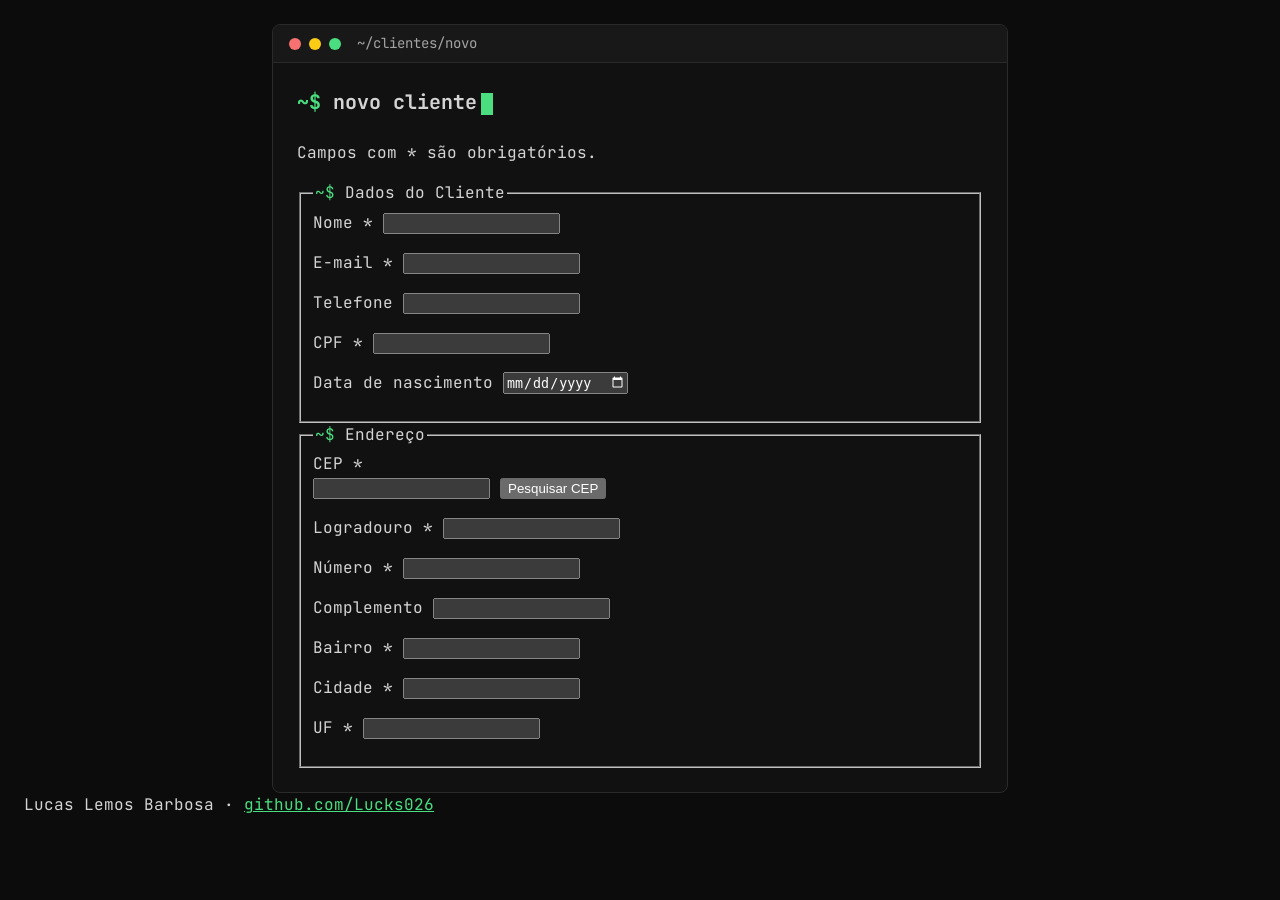
==== index.html @ 109f832b "feat: adiciona campos de logradouro, numero, bairro, cidade e uf" ====
<!DOCTYPE html>
<html lang="pt-BR">
<head>
  <meta charset="UTF-8">
  <meta name="viewport" content="width=device-width, initial-scale=1">
  <title>Novo cliente</title>
  <link rel="preconnect" href="https://fonts.googleapis.com">
  <link rel="preconnect" href="https://fonts.gstatic.com" crossorigin>
  <link rel="stylesheet" href="https://fonts.googleapis.com/css2?family=JetBrains+Mono:wght@400;700&display=swap">
  <link rel="stylesheet" href="css/style.css">
</head>
<body>
  <main class="janela">
    <div class="janela-barra">
      <span class="bolinhas" aria-hidden="true">
        <span class="bolinha bolinha-vermelha"></span>
        <span class="bolinha bolinha-amarela"></span>
        <span class="bolinha bolinha-verde"></span>
      </span>
      <span id="caminho">~/clientes/novo</span>
    </div>

    <div class="janela-corpo">
      <header class="cabecalho">
        <h1>
          <span class="prompt" aria-hidden="true">~$</span>
          <span id="titulo">Novo cliente</span><span class="cursor" aria-hidden="true"></span>
        </h1>
      </header>

      <form id="formulario" novalidate autocomplete="off">
        <p class="nota">Campos com * são obrigatórios.</p>

        <fieldset>
          <legend><span class="prompt" aria-hidden="true">~$</span> Dados do Cliente</legend>

          <div class="linha">
            <div class="campo">
              <label for="nome">Nome <span aria-hidden="true">*</span></label>
              <input type="text" id="nome" name="nome" required aria-describedby="erro-nome">
              <p class="campo-erro" id="erro-nome"></p>
            </div>
          </div>

          <div class="linha linha-dupla">
            <div class="campo">
              <label for="email">E-mail <span aria-hidden="true">*</span></label>
              <input type="email" id="email" name="email" required aria-describedby="erro-email">
              <p class="campo-erro" id="erro-email"></p>
            </div>
            <div class="campo">
              <label for="telefone">Telefone</label>
              <input type="tel" id="telefone" name="telefone" inputmode="tel" aria-describedby="erro-telefone">
              <p class="campo-erro" id="erro-telefone"></p>
            </div>
          </div>

          <div class="linha linha-dupla">
            <div class="campo">
              <label for="cpf">CPF <span aria-hidden="true">*</span></label>
              <input type="text" id="cpf" name="cpf" inputmode="numeric" required aria-describedby="erro-cpf">
              <p class="campo-erro" id="erro-cpf"></p>
            </div>
            <div class="campo">
              <label for="dataNascimento">Data de nascimento</label>
              <input type="date" id="dataNascimento" name="dataNascimento" aria-describedby="erro-dataNascimento">
              <p class="campo-erro" id="erro-dataNascimento"></p>
            </div>
          </div>
        </fieldset>

        <fieldset>
          <legend><span class="prompt" aria-hidden="true">~$</span> Endereço</legend>

          <div class="linha">
            <div class="campo">
              <label for="cep">CEP <span aria-hidden="true">*</span></label>
              <div class="campo-com-botao">
                <input type="text" id="cep" name="cep" inputmode="numeric" required aria-describedby="erro-cep">
                <button type="button" class="botao" id="botao-cep">Pesquisar CEP</button>
              </div>
              <p class="campo-erro" id="erro-cep" aria-live="polite"></p>
            </div>
          </div>

          <div class="linha linha-larga">
            <div class="campo">
              <label for="logradouro">Logradouro <span aria-hidden="true">*</span></label>
              <input type="text" id="logradouro" name="logradouro" required aria-describedby="erro-logradouro">
              <p class="campo-erro" id="erro-logradouro"></p>
            </div>
            <div class="campo">
              <label for="numero">Número <span aria-hidden="true">*</span></label>
              <input type="text" id="numero" name="numero" required aria-describedby="erro-numero">
              <p class="campo-erro" id="erro-numero"></p>
            </div>
          </div>

          <div class="linha linha-dupla">
            <div class="campo">
              <label for="complemento">Complemento</label>
              <input type="text" id="complemento" name="complemento" aria-describedby="erro-complemento">
              <p class="campo-erro" id="erro-complemento"></p>
            </div>
            <div class="campo">
              <label for="bairro">Bairro <span aria-hidden="true">*</span></label>
              <input type="text" id="bairro" name="bairro" required aria-describedby="erro-bairro">
              <p class="campo-erro" id="erro-bairro"></p>
            </div>
          </div>

          <div class="linha linha-larga">
            <div class="campo">
              <label for="cidade">Cidade <span aria-hidden="true">*</span></label>
              <input type="text" id="cidade" name="cidade" required aria-describedby="erro-cidade">
              <p class="campo-erro" id="erro-cidade"></p>
            </div>
            <div class="campo">
              <label for="uf">UF <span aria-hidden="true">*</span></label>
              <input type="text" class="caixa-alta" id="uf" name="uf" maxlength="2" required aria-describedby="erro-uf">
              <p class="campo-erro" id="erro-uf"></p>
            </div>
          </div>
        </fieldset>
      </form>
    </div>
  </main>

  <footer class="rodape">
    Lucas Lemos Barbosa · <a href="https://github.com/Lucks026">github.com/Lucks026</a>
  </footer>
</body>
</html>
---- css/style.css ----
:root {
  color-scheme: dark;

  --fundo: #0c0c0c;
  --janela: #111111;
  --elevado: #181818;
  --borda: #2a2a2a;
  --borda-campo: #6b6b6b;
  --texto: #d4d4d4;
  --texto-fraco: #a3a3a3;
  --verde: #4ade80;
  --amarelo: #facc15;
  --vermelho: #f87171;

  --espaco-1: 0.25rem;
  --espaco-2: 0.5rem;
  --espaco-3: 1rem;
  --espaco-4: 1.5rem;

  --fonte: 'JetBrains Mono', monospace;
  --pequeno: 0.875rem;
}

*,
*::before,
*::after {
  box-sizing: border-box;
}

body {
  margin: 0;
  padding: var(--espaco-3);
  background: var(--fundo);
  color: var(--texto);
  font-family: var(--fonte);
  line-height: 1.5;
}

a {
  color: var(--verde);
}

:focus-visible {
  outline: 2px solid var(--verde);
  outline-offset: 2px;
}

.janela {
  max-width: 46rem;
  margin: 0 auto;
  background: var(--janela);
  border: 1px solid var(--borda);
  border-radius: var(--espaco-2);
}

.janela-barra {
  display: flex;
  align-items: center;
  gap: var(--espaco-3);
  padding: var(--espaco-2) var(--espaco-3);
  background: var(--elevado);
  border-bottom: 1px solid var(--borda);
  border-radius: calc(var(--espaco-2) - 1px) calc(var(--espaco-2) - 1px) 0 0;
  color: var(--texto-fraco);
  font-size: var(--pequeno);
}

.bolinhas {
  display: flex;
  gap: var(--espaco-2);
}

.bolinha {
  width: 0.75rem;
  height: 0.75rem;
  border-radius: 50%;
}

.bolinha-vermelha {
  background: var(--vermelho);
}

.bolinha-amarela {
  background: var(--amarelo);
}

.bolinha-verde {
  background: var(--verde);
}

.janela-corpo {
  padding: var(--espaco-3);
}

@media (min-width: 640px) {
  body,
  .janela-corpo {
    padding: var(--espaco-4);
  }
}

.cabecalho {
  display: flex;
  flex-wrap: wrap;
  align-items: center;
  justify-content: space-between;
  gap: var(--espaco-2) var(--espaco-3);
  margin-bottom: var(--espaco-4);
}

h1 {
  margin: 0;
  font-size: 1.25rem;
  text-transform: lowercase;
}

.prompt {
  color: var(--verde);
}

.cursor {
  display: inline-block;
  width: 0.6em;
  height: 1.1em;
  margin-left: var(--espaco-1);
  background: var(--verde);
  vertical-align: text-bottom;
  animation: piscar 1.1s steps(1) infinite;
}

@keyframes piscar {
  50% {
    opacity: 0;
  }
}

@media (prefers-reduced-motion: reduce) {
  .cursor {
    animation: none;
  }
}
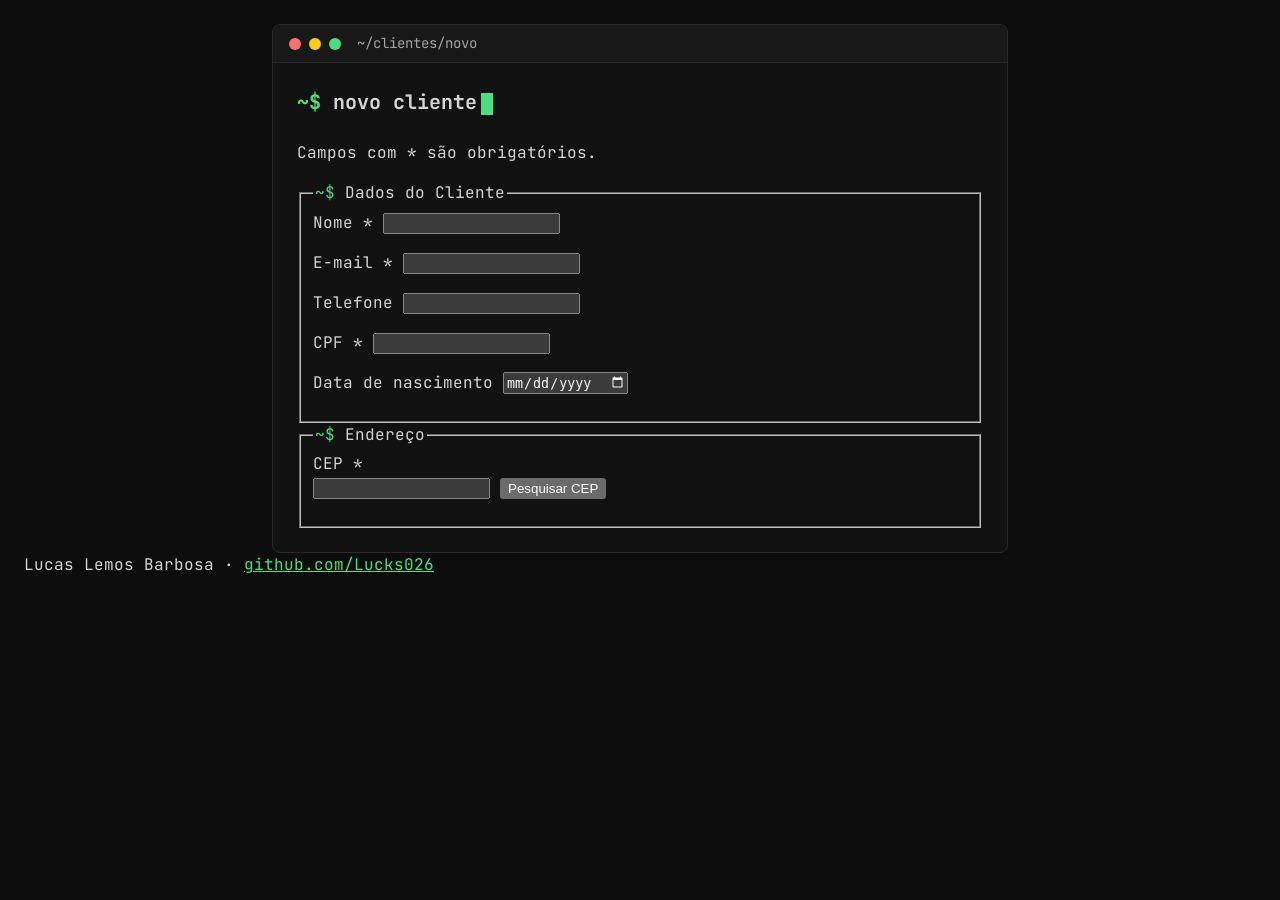
==== commit 9df2507e: "feat: adiciona secao de endereco com campo cep" ====
--- a/index.html
+++ b/index.html
@@ -82,45 +82,6 @@
               <p class="campo-erro" id="erro-cep" aria-live="polite"></p>
             </div>
           </div>
-
-          <div class="linha linha-larga">
-            <div class="campo">
-              <label for="logradouro">Logradouro <span aria-hidden="true">*</span></label>
-              <input type="text" id="logradouro" name="logradouro" required aria-describedby="erro-logradouro">
-              <p class="campo-erro" id="erro-logradouro"></p>
-            </div>
-            <div class="campo">
-              <label for="numero">Número <span aria-hidden="true">*</span></label>
-              <input type="text" id="numero" name="numero" required aria-describedby="erro-numero">
-              <p class="campo-erro" id="erro-numero"></p>
-            </div>
-          </div>
-
-          <div class="linha linha-dupla">
-            <div class="campo">
-              <label for="complemento">Complemento</label>
-              <input type="text" id="complemento" name="complemento" aria-describedby="erro-complemento">
-              <p class="campo-erro" id="erro-complemento"></p>
-            </div>
-            <div class="campo">
-              <label for="bairro">Bairro <span aria-hidden="true">*</span></label>
-              <input type="text" id="bairro" name="bairro" required aria-describedby="erro-bairro">
-              <p class="campo-erro" id="erro-bairro"></p>
-            </div>
-          </div>
-
-          <div class="linha linha-larga">
-            <div class="campo">
-              <label for="cidade">Cidade <span aria-hidden="true">*</span></label>
-              <input type="text" id="cidade" name="cidade" required aria-describedby="erro-cidade">
-              <p class="campo-erro" id="erro-cidade"></p>
-            </div>
-            <div class="campo">
-              <label for="uf">UF <span aria-hidden="true">*</span></label>
-              <input type="text" class="caixa-alta" id="uf" name="uf" maxlength="2" required aria-describedby="erro-uf">
-              <p class="campo-erro" id="erro-uf"></p>
-            </div>
-          </div>
         </fieldset>
       </form>
     </div>
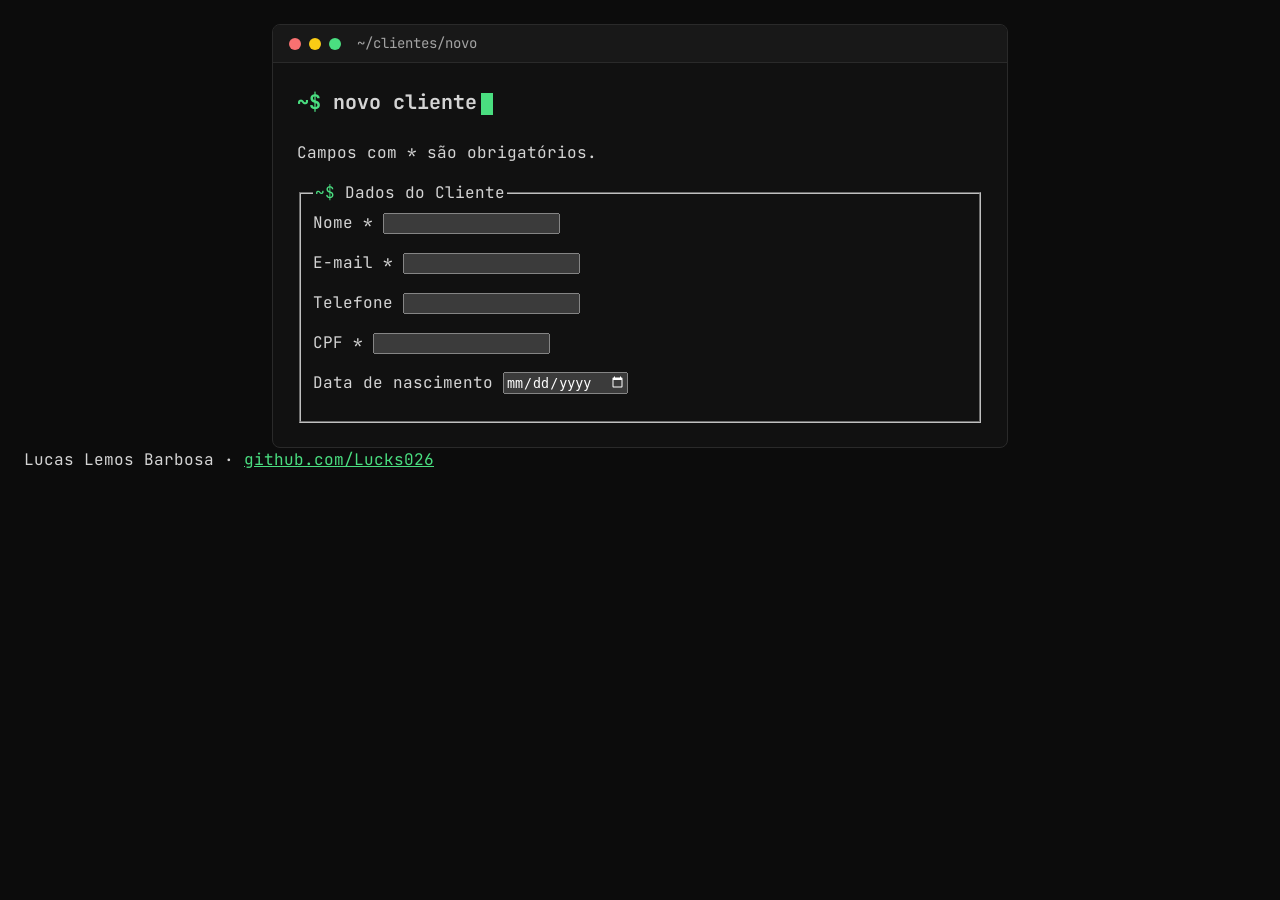
==== commit 001d7d14: "feat: adiciona secao de dados do cliente no formulario" ====
--- a/index.html
+++ b/index.html
@@ -68,21 +68,6 @@
             </div>
           </div>
         </fieldset>
-
-        <fieldset>
-          <legend><span class="prompt" aria-hidden="true">~$</span> Endereço</legend>
-
-          <div class="linha">
-            <div class="campo">
-              <label for="cep">CEP <span aria-hidden="true">*</span></label>
-              <div class="campo-com-botao">
-                <input type="text" id="cep" name="cep" inputmode="numeric" required aria-describedby="erro-cep">
-                <button type="button" class="botao" id="botao-cep">Pesquisar CEP</button>
-              </div>
-              <p class="campo-erro" id="erro-cep" aria-live="polite"></p>
-            </div>
-          </div>
-        </fieldset>
       </form>
     </div>
   </main>
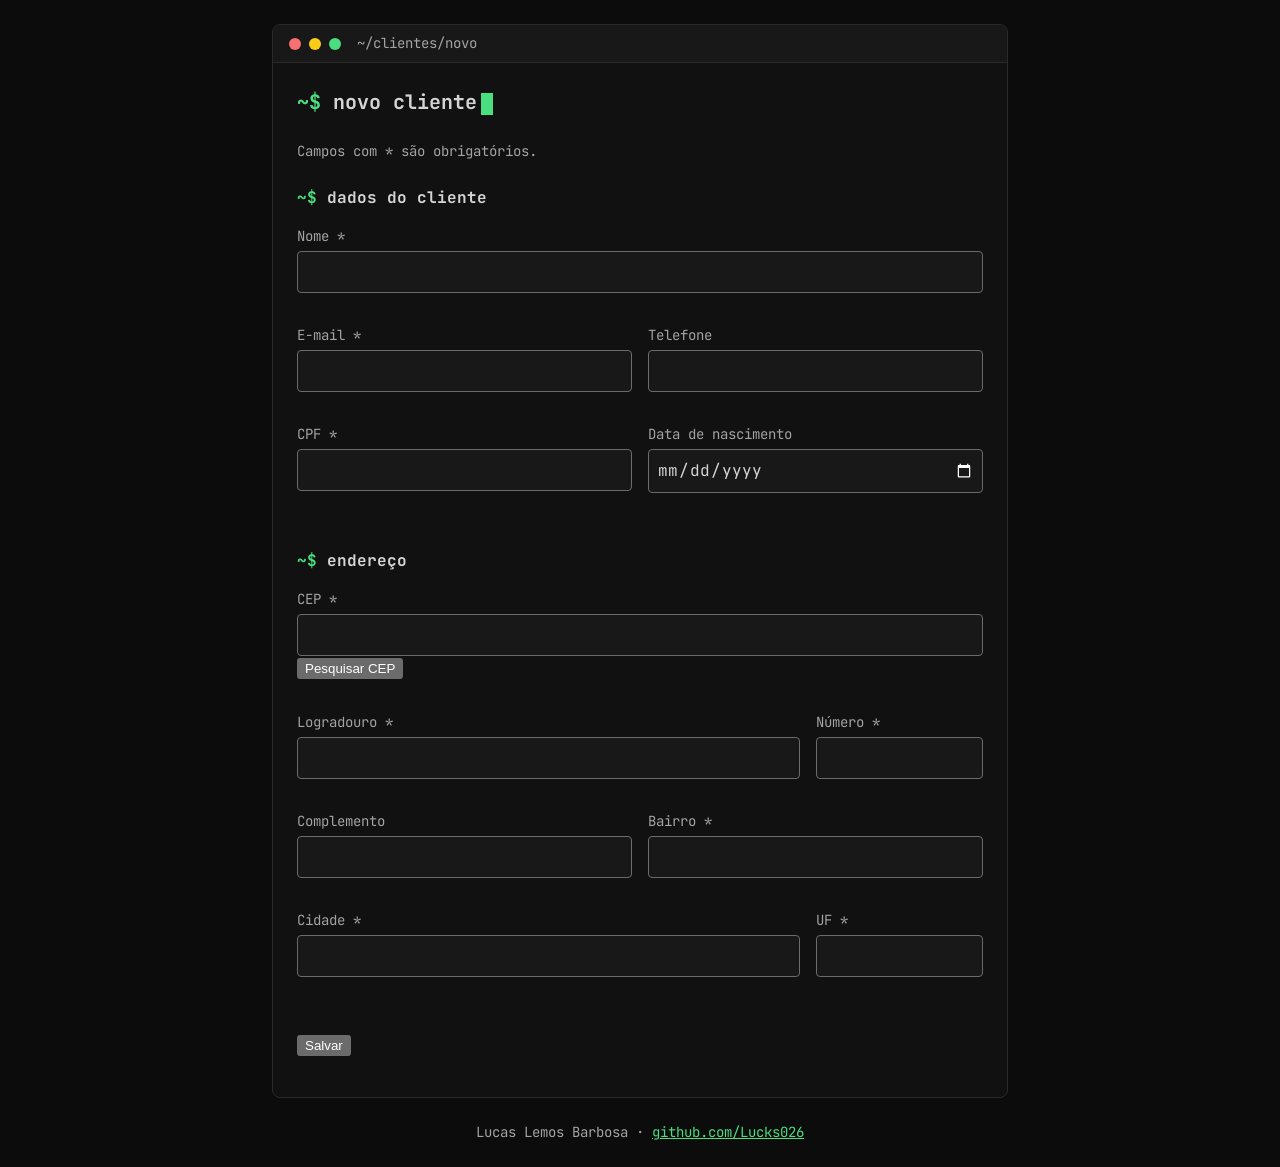
==== commit e7e7b7bc: "feat: carrega os scripts no index.html" ====
--- a/index.html
+++ b/index.html
@@ -8,6 +8,9 @@
   <link rel="preconnect" href="https://fonts.gstatic.com" crossorigin>
   <link rel="stylesheet" href="https://fonts.googleapis.com/css2?family=JetBrains+Mono:wght@400;700&display=swap">
   <link rel="stylesheet" href="css/style.css">
+  <script defer src="js/config.js"></script>
+  <script defer src="js/api.js"></script>
+  <script defer src="js/cadastro.js"></script>
 </head>
 <body>
   <main class="janela">
@@ -68,7 +71,65 @@
             </div>
           </div>
         </fieldset>
+
+        <fieldset>
+          <legend><span class="prompt" aria-hidden="true">~$</span> Endereço</legend>
+
+          <div class="linha">
+            <div class="campo">
+              <label for="cep">CEP <span aria-hidden="true">*</span></label>
+              <div class="campo-com-botao">
+                <input type="text" id="cep" name="cep" inputmode="numeric" required aria-describedby="erro-cep">
+                <button type="button" class="botao" id="botao-cep">Pesquisar CEP</button>
+              </div>
+              <p class="campo-erro" id="erro-cep" aria-live="polite"></p>
+            </div>
+          </div>
+
+          <div class="linha linha-larga">
+            <div class="campo">
+              <label for="logradouro">Logradouro <span aria-hidden="true">*</span></label>
+              <input type="text" id="logradouro" name="logradouro" required aria-describedby="erro-logradouro">
+              <p class="campo-erro" id="erro-logradouro"></p>
+            </div>
+            <div class="campo">
+              <label for="numero">Número <span aria-hidden="true">*</span></label>
+              <input type="text" id="numero" name="numero" required aria-describedby="erro-numero">
+              <p class="campo-erro" id="erro-numero"></p>
+            </div>
+          </div>
+
+          <div class="linha linha-dupla">
+            <div class="campo">
+              <label for="complemento">Complemento</label>
+              <input type="text" id="complemento" name="complemento" aria-describedby="erro-complemento">
+              <p class="campo-erro" id="erro-complemento"></p>
+            </div>
+            <div class="campo">
+              <label for="bairro">Bairro <span aria-hidden="true">*</span></label>
+              <input type="text" id="bairro" name="bairro" required aria-describedby="erro-bairro">
+              <p class="campo-erro" id="erro-bairro"></p>
+            </div>
+          </div>
+
+          <div class="linha linha-larga">
+            <div class="campo">
+              <label for="cidade">Cidade <span aria-hidden="true">*</span></label>
+              <input type="text" id="cidade" name="cidade" required aria-describedby="erro-cidade">
+              <p class="campo-erro" id="erro-cidade"></p>
+            </div>
+            <div class="campo">
+              <label for="uf">UF <span aria-hidden="true">*</span></label>
+              <input type="text" class="caixa-alta" id="uf" name="uf" maxlength="2" required aria-describedby="erro-uf">
+              <p class="campo-erro" id="erro-uf"></p>
+            </div>
+          </div>
+        </fieldset>
+
+        <button type="submit" class="botao botao-principal" id="botao-salvar">Salvar</button>
       </form>
+
+      <p class="saida" id="mensagem" role="status"></p>
     </div>
   </main>
 
--- a/css/style.css
+++ b/css/style.css
@@ -139,3 +139,66 @@
     animation: none;
   }
 }
+
+.nota {
+  margin: 0 0 var(--espaco-4);
+  color: var(--texto-fraco);
+  font-size: var(--pequeno);
+}
+
+fieldset {
+  min-width: 0;
+  margin: 0 0 var(--espaco-4);
+  padding: 0;
+  border: 0;
+}
+
+legend {
+  padding: 0 0 var(--espaco-3);
+  font-weight: 700;
+  text-transform: lowercase;
+}
+
+.linha {
+  display: grid;
+  gap: var(--espaco-3);
+  margin-bottom: var(--espaco-3);
+}
+
+@media (min-width: 640px) {
+  .linha-dupla {
+    grid-template-columns: 1fr 1fr;
+  }
+
+  .linha-larga {
+    grid-template-columns: 3fr 1fr;
+  }
+}
+
+label {
+  display: block;
+  margin-bottom: var(--espaco-1);
+  color: var(--texto-fraco);
+  font-size: var(--pequeno);
+}
+
+input {
+  width: 100%;
+  padding: var(--espaco-2);
+  background: var(--elevado);
+  border: 1px solid var(--borda-campo);
+  border-radius: var(--espaco-1);
+  color: var(--texto);
+  font: inherit;
+}
+
+.caixa-alta {
+  text-transform: uppercase;
+}
+
+.rodape {
+  margin-top: var(--espaco-4);
+  color: var(--texto-fraco);
+  font-size: var(--pequeno);
+  text-align: center;
+}
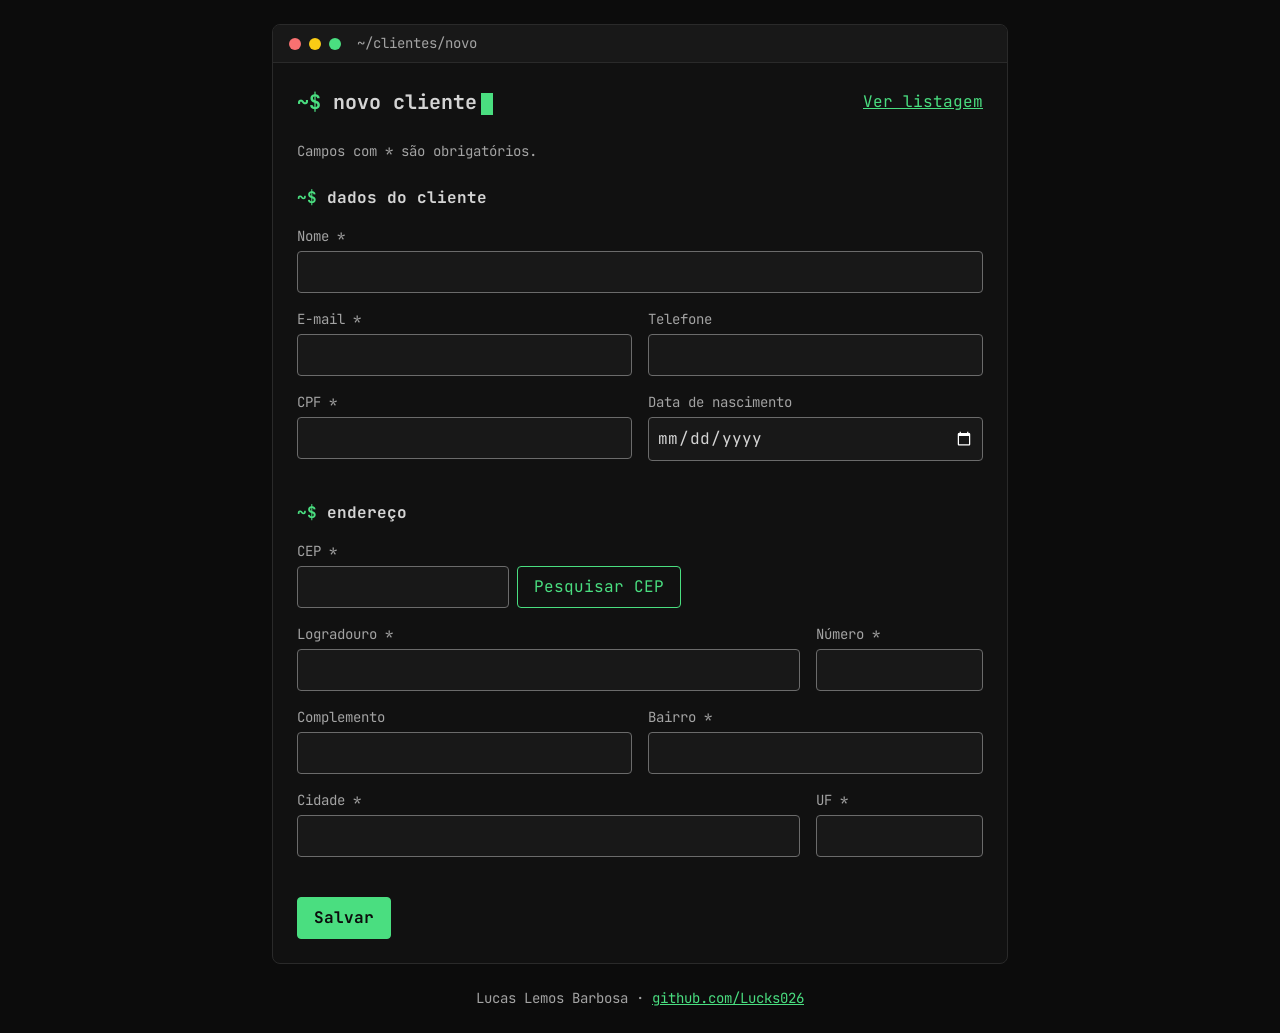
==== commit 8917b24d: "feat: adiciona link ver listagem no cadastro" ====
--- a/index.html
+++ b/index.html
@@ -29,6 +29,7 @@
           <span class="prompt" aria-hidden="true">~$</span>
           <span id="titulo">Novo cliente</span><span class="cursor" aria-hidden="true"></span>
         </h1>
+        <a href="listagem.html">Ver listagem</a>
       </header>
 
       <form id="formulario" novalidate autocomplete="off">
--- a/css/style.css
+++ b/css/style.css
@@ -196,6 +196,148 @@
   text-transform: uppercase;
 }
 
+.campo-com-botao {
+  display: flex;
+  gap: var(--espaco-2);
+  max-width: 24rem;
+}
+
+input[aria-invalid="true"] {
+  border-color: var(--vermelho);
+}
+
+.campo-erro {
+  margin: 0;
+  color: var(--vermelho);
+  font-size: var(--pequeno);
+}
+
+.campo-erro:not(:empty) {
+  margin-top: var(--espaco-1);
+}
+
+.botao {
+  display: inline-block;
+  padding: var(--espaco-2) var(--espaco-3);
+  background: transparent;
+  border: 1px solid var(--verde);
+  border-radius: var(--espaco-1);
+  color: var(--verde);
+  font: inherit;
+  text-decoration: none;
+  white-space: nowrap;
+  cursor: pointer;
+}
+
+.botao:hover:not(:disabled) {
+  background: var(--verde);
+  color: var(--fundo);
+}
+
+.botao-principal {
+  background: var(--verde);
+  color: var(--fundo);
+  font-weight: 700;
+}
+
+.botao-principal:hover:not(:disabled) {
+  background: transparent;
+  color: var(--verde);
+}
+
+.botao:disabled {
+  opacity: 0.6;
+  cursor: wait;
+}
+
+.saida {
+  margin: 0;
+}
+
+/* fica presa na base da tela para aparecer mesmo com a página rolada */
+.saida:not(:empty) {
+  position: sticky;
+  bottom: 0;
+  margin-top: var(--espaco-3);
+  padding: var(--espaco-2) 0;
+  background: var(--janela);
+  border-top: 1px solid var(--borda);
+}
+
+.saida:not(:empty)::before {
+  content: "> " / "";
+}
+
+[data-tipo="ok"] {
+  color: var(--verde);
+}
+
+[data-tipo="erro"] {
+  color: var(--vermelho);
+}
+
+.janela-larga {
+  max-width: 64rem;
+}
+
+.estado {
+  margin: 0;
+  color: var(--texto-fraco);
+}
+
+.tabela {
+  width: 100%;
+  border-collapse: collapse;
+}
+
+.tabela th {
+  color: var(--texto-fraco);
+  font-size: var(--pequeno);
+  font-weight: 400;
+  text-align: left;
+}
+
+/* No celular cada linha vira um bloco e o nome da coluna vem do data-rotulo */
+.tabela thead {
+  display: none;
+}
+
+.tabela tr {
+  display: block;
+  padding: var(--espaco-3) 0;
+  border-top: 1px solid var(--borda);
+}
+
+.tabela td {
+  display: block;
+  overflow-wrap: anywhere;
+}
+
+.tabela td[data-rotulo]::before {
+  content: attr(data-rotulo) ": ";
+  color: var(--texto-fraco);
+}
+
+@media (min-width: 640px) {
+  .tabela thead {
+    display: table-header-group;
+  }
+
+  .tabela tr {
+    display: table-row;
+  }
+
+  .tabela th,
+  .tabela td {
+    display: table-cell;
+    padding: var(--espaco-2);
+  }
+
+  .tabela td[data-rotulo]::before {
+    content: none;
+  }
+}
+
 .rodape {
   margin-top: var(--espaco-4);
   color: var(--texto-fraco);
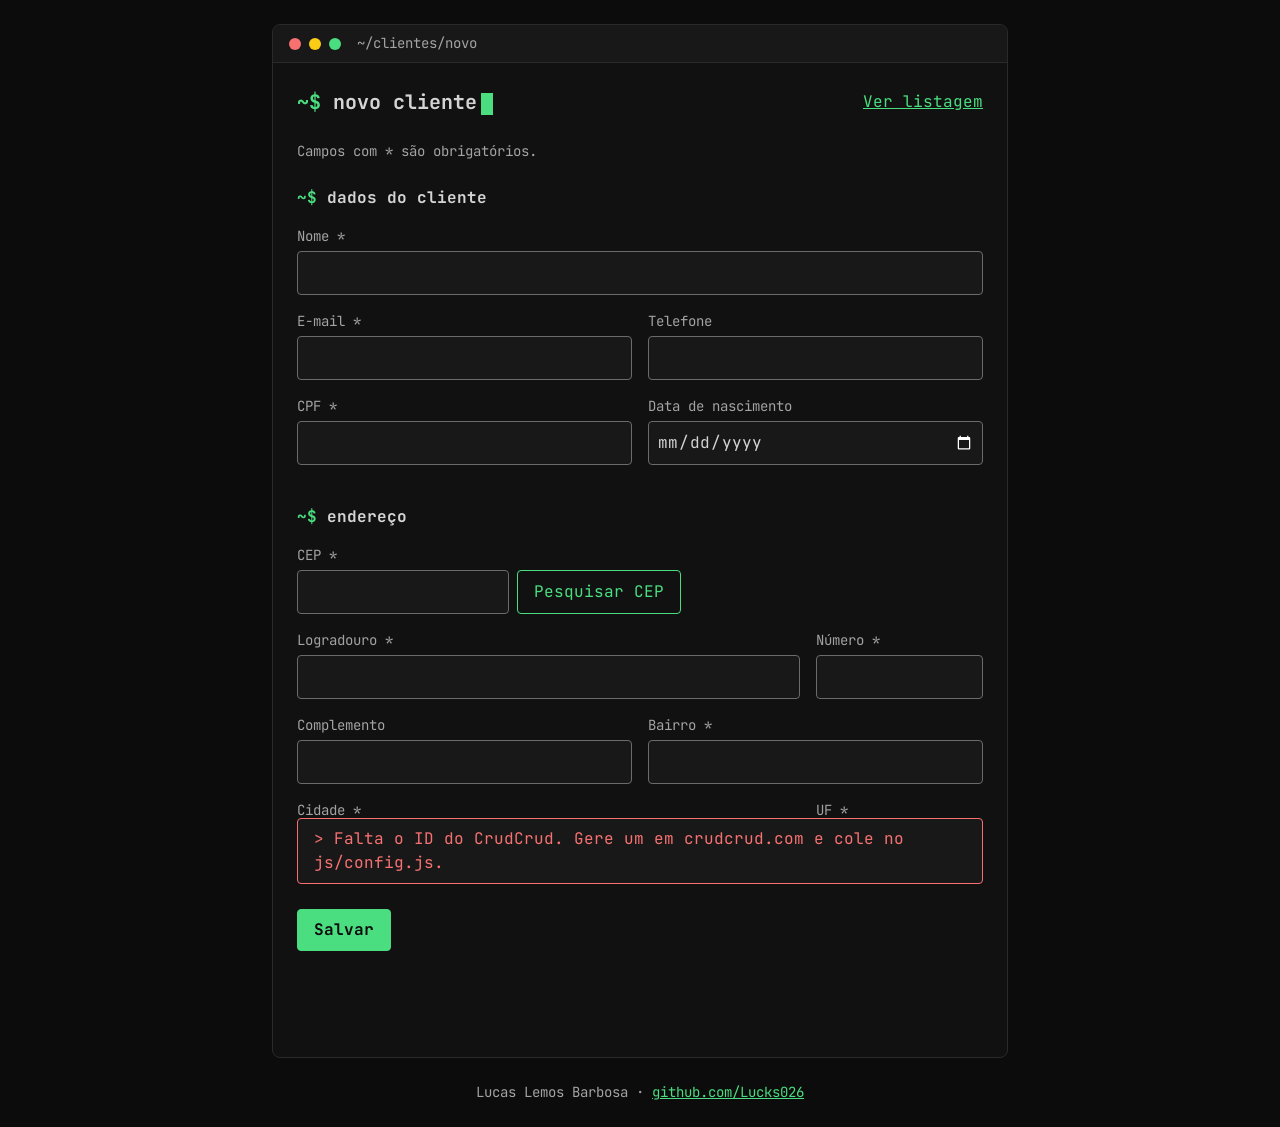
==== commit 86ef0e6c: "refactor: remove classe campo sem uso no formulario" ====
--- a/index.html
+++ b/index.html
@@ -39,7 +39,7 @@
           <legend><span class="prompt" aria-hidden="true">~$</span> Dados do Cliente</legend>
 
           <div class="linha">
-            <div class="campo">
+            <div>
               <label for="nome">Nome <span aria-hidden="true">*</span></label>
               <input type="text" id="nome" name="nome" required aria-describedby="erro-nome">
               <p class="campo-erro" id="erro-nome"></p>
@@ -47,12 +47,12 @@
           </div>
 
           <div class="linha linha-dupla">
-            <div class="campo">
+            <div>
               <label for="email">E-mail <span aria-hidden="true">*</span></label>
               <input type="email" id="email" name="email" required aria-describedby="erro-email">
               <p class="campo-erro" id="erro-email"></p>
             </div>
-            <div class="campo">
+            <div>
               <label for="telefone">Telefone</label>
               <input type="tel" id="telefone" name="telefone" inputmode="tel" aria-describedby="erro-telefone">
               <p class="campo-erro" id="erro-telefone"></p>
@@ -60,12 +60,12 @@
           </div>
 
           <div class="linha linha-dupla">
-            <div class="campo">
+            <div>
               <label for="cpf">CPF <span aria-hidden="true">*</span></label>
               <input type="text" id="cpf" name="cpf" inputmode="numeric" required aria-describedby="erro-cpf">
               <p class="campo-erro" id="erro-cpf"></p>
             </div>
-            <div class="campo">
+            <div>
               <label for="dataNascimento">Data de nascimento</label>
               <input type="date" id="dataNascimento" name="dataNascimento" aria-describedby="erro-dataNascimento">
               <p class="campo-erro" id="erro-dataNascimento"></p>
@@ -77,7 +77,7 @@
           <legend><span class="prompt" aria-hidden="true">~$</span> Endereço</legend>
 
           <div class="linha">
-            <div class="campo">
+            <div>
               <label for="cep">CEP <span aria-hidden="true">*</span></label>
               <div class="campo-com-botao">
                 <input type="text" id="cep" name="cep" inputmode="numeric" required aria-describedby="erro-cep">
@@ -88,12 +88,12 @@
           </div>
 
           <div class="linha linha-larga">
-            <div class="campo">
+            <div>
               <label for="logradouro">Logradouro <span aria-hidden="true">*</span></label>
               <input type="text" id="logradouro" name="logradouro" required aria-describedby="erro-logradouro">
               <p class="campo-erro" id="erro-logradouro"></p>
             </div>
-            <div class="campo">
+            <div>
               <label for="numero">Número <span aria-hidden="true">*</span></label>
               <input type="text" id="numero" name="numero" required aria-describedby="erro-numero">
               <p class="campo-erro" id="erro-numero"></p>
@@ -101,12 +101,12 @@
           </div>
 
           <div class="linha linha-dupla">
-            <div class="campo">
+            <div>
               <label for="complemento">Complemento</label>
               <input type="text" id="complemento" name="complemento" aria-describedby="erro-complemento">
               <p class="campo-erro" id="erro-complemento"></p>
             </div>
-            <div class="campo">
+            <div>
               <label for="bairro">Bairro <span aria-hidden="true">*</span></label>
               <input type="text" id="bairro" name="bairro" required aria-describedby="erro-bairro">
               <p class="campo-erro" id="erro-bairro"></p>
@@ -114,12 +114,12 @@
           </div>
 
           <div class="linha linha-larga">
-            <div class="campo">
+            <div>
               <label for="cidade">Cidade <span aria-hidden="true">*</span></label>
               <input type="text" id="cidade" name="cidade" required aria-describedby="erro-cidade">
               <p class="campo-erro" id="erro-cidade"></p>
             </div>
-            <div class="campo">
+            <div>
               <label for="uf">UF <span aria-hidden="true">*</span></label>
               <input type="text" class="caixa-alta" id="uf" name="uf" maxlength="2" required aria-describedby="erro-uf">
               <p class="campo-erro" id="erro-uf"></p>
--- a/css/style.css
+++ b/css/style.css
@@ -27,6 +27,11 @@
   box-sizing: border-box;
 }
 
+html {
+  /* folga para o aviso preso na base não cobrir o campo que recebe o foco */
+  scroll-padding-bottom: 5rem;
+}
+
 body {
   margin: 0;
   padding: var(--espaco-3);
@@ -51,6 +56,10 @@
   background: var(--janela);
   border: 1px solid var(--borda);
   border-radius: var(--espaco-2);
+}
+
+.janela-larga {
+  max-width: 64rem;
 }
 
 .janela-barra {
@@ -184,6 +193,8 @@
 
 input {
   width: 100%;
+  /* o campo de data nasce 2px mais alto que os de texto */
+  min-height: 2.75rem;
   padding: var(--espaco-2);
   background: var(--elevado);
   border: 1px solid var(--borda-campo);
@@ -245,6 +256,15 @@
   color: var(--verde);
 }
 
+.botao-perigo {
+  border-color: var(--vermelho);
+  color: var(--vermelho);
+}
+
+.botao-perigo:hover:not(:disabled) {
+  background: var(--vermelho);
+}
+
 .botao:disabled {
   opacity: 0.6;
   cursor: wait;
@@ -257,17 +277,24 @@
 /* fica presa na base da tela para aparecer mesmo com a página rolada */
 .saida:not(:empty) {
   position: sticky;
-  bottom: 0;
+  bottom: var(--espaco-3);
   margin-top: var(--espaco-3);
-  padding: var(--espaco-2) 0;
-  background: var(--janela);
-  border-top: 1px solid var(--borda);
+  padding: var(--espaco-2) var(--espaco-3);
+  background: var(--elevado);
+  border: 1px solid currentColor;
+  border-radius: var(--espaco-1);
 }
 
 .saida:not(:empty)::before {
   content: "> " / "";
 }
 
+.estado {
+  margin: 0;
+  color: var(--texto-fraco);
+}
+
+/* depois de .estado, para a cor do tipo valer sobre a cor padrão */
 [data-tipo="ok"] {
   color: var(--verde);
 }
@@ -276,13 +303,9 @@
   color: var(--vermelho);
 }
 
-.janela-larga {
-  max-width: 64rem;
-}
-
-.estado {
-  margin: 0;
-  color: var(--texto-fraco);
+.busca {
+  max-width: 24rem;
+  margin-bottom: var(--espaco-3);
 }
 
 .tabela {
@@ -318,6 +341,19 @@
   color: var(--texto-fraco);
 }
 
+.tabela td:last-child {
+  margin-top: var(--espaco-2);
+}
+
+.tabela .botao {
+  padding: var(--espaco-1) var(--espaco-2);
+  font-size: var(--pequeno);
+}
+
+.tabela .botao + .botao {
+  margin-left: var(--espaco-2);
+}
+
 @media (min-width: 640px) {
   .tabela thead {
     display: table-header-group;
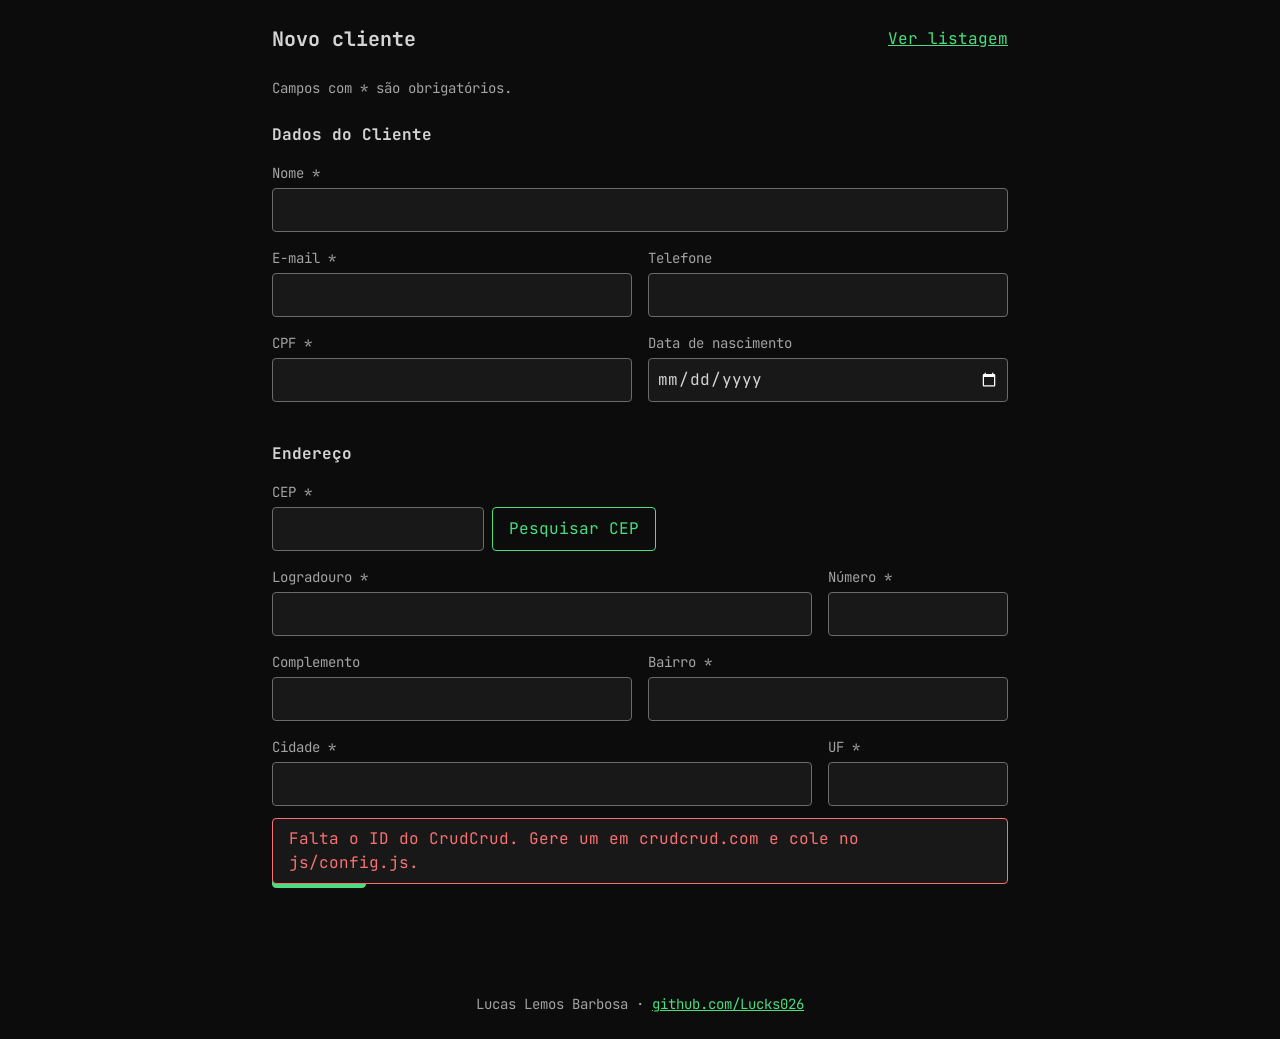
==== commit 86ccabfc: "refactor: remove a moldura de terminal das duas telas" ====
--- a/index.html
+++ b/index.html
@@ -13,125 +13,111 @@
   <script defer src="js/cadastro.js"></script>
 </head>
 <body>
-  <main class="janela">
-    <div class="janela-barra">
-      <span class="bolinhas" aria-hidden="true">
-        <span class="bolinha bolinha-vermelha"></span>
-        <span class="bolinha bolinha-amarela"></span>
-        <span class="bolinha bolinha-verde"></span>
-      </span>
-      <span id="caminho">~/clientes/novo</span>
-    </div>
+  <main class="conteudo">
+    <header class="cabecalho">
+      <h1 id="titulo">Novo cliente</h1>
+      <a href="listagem.html">Ver listagem</a>
+    </header>
 
-    <div class="janela-corpo">
-      <header class="cabecalho">
-        <h1>
-          <span class="prompt" aria-hidden="true">~$</span>
-          <span id="titulo">Novo cliente</span><span class="cursor" aria-hidden="true"></span>
-        </h1>
-        <a href="listagem.html">Ver listagem</a>
-      </header>
+    <form id="formulario" novalidate autocomplete="off">
+      <p class="nota">Campos com * são obrigatórios.</p>
 
-      <form id="formulario" novalidate autocomplete="off">
-        <p class="nota">Campos com * são obrigatórios.</p>
+      <fieldset>
+        <legend>Dados do Cliente</legend>
 
-        <fieldset>
-          <legend><span class="prompt" aria-hidden="true">~$</span> Dados do Cliente</legend>
+        <div class="linha">
+          <div>
+            <label for="nome">Nome <span aria-hidden="true">*</span></label>
+            <input type="text" id="nome" name="nome" required aria-describedby="erro-nome">
+            <p class="campo-erro" id="erro-nome"></p>
+          </div>
+        </div>
 
-          <div class="linha">
-            <div>
-              <label for="nome">Nome <span aria-hidden="true">*</span></label>
-              <input type="text" id="nome" name="nome" required aria-describedby="erro-nome">
-              <p class="campo-erro" id="erro-nome"></p>
+        <div class="linha linha-dupla">
+          <div>
+            <label for="email">E-mail <span aria-hidden="true">*</span></label>
+            <input type="email" id="email" name="email" required aria-describedby="erro-email">
+            <p class="campo-erro" id="erro-email"></p>
+          </div>
+          <div>
+            <label for="telefone">Telefone</label>
+            <input type="tel" id="telefone" name="telefone" inputmode="tel" aria-describedby="erro-telefone">
+            <p class="campo-erro" id="erro-telefone"></p>
+          </div>
+        </div>
+
+        <div class="linha linha-dupla">
+          <div>
+            <label for="cpf">CPF <span aria-hidden="true">*</span></label>
+            <input type="text" id="cpf" name="cpf" inputmode="numeric" required aria-describedby="erro-cpf">
+            <p class="campo-erro" id="erro-cpf"></p>
+          </div>
+          <div>
+            <label for="dataNascimento">Data de nascimento</label>
+            <input type="date" id="dataNascimento" name="dataNascimento" aria-describedby="erro-dataNascimento">
+            <p class="campo-erro" id="erro-dataNascimento"></p>
+          </div>
+        </div>
+      </fieldset>
+
+      <fieldset>
+        <legend>Endereço</legend>
+
+        <div class="linha">
+          <div>
+            <label for="cep">CEP <span aria-hidden="true">*</span></label>
+            <div class="campo-com-botao">
+              <input type="text" id="cep" name="cep" inputmode="numeric" required aria-describedby="erro-cep">
+              <button type="button" class="botao" id="botao-cep">Pesquisar CEP</button>
             </div>
+            <p class="campo-erro" id="erro-cep" aria-live="polite"></p>
           </div>
+        </div>
 
-          <div class="linha linha-dupla">
-            <div>
-              <label for="email">E-mail <span aria-hidden="true">*</span></label>
-              <input type="email" id="email" name="email" required aria-describedby="erro-email">
-              <p class="campo-erro" id="erro-email"></p>
-            </div>
-            <div>
-              <label for="telefone">Telefone</label>
-              <input type="tel" id="telefone" name="telefone" inputmode="tel" aria-describedby="erro-telefone">
-              <p class="campo-erro" id="erro-telefone"></p>
-            </div>
+        <div class="linha linha-larga">
+          <div>
+            <label for="logradouro">Logradouro <span aria-hidden="true">*</span></label>
+            <input type="text" id="logradouro" name="logradouro" required aria-describedby="erro-logradouro">
+            <p class="campo-erro" id="erro-logradouro"></p>
           </div>
+          <div>
+            <label for="numero">Número <span aria-hidden="true">*</span></label>
+            <input type="text" id="numero" name="numero" required aria-describedby="erro-numero">
+            <p class="campo-erro" id="erro-numero"></p>
+          </div>
+        </div>
 
-          <div class="linha linha-dupla">
-            <div>
-              <label for="cpf">CPF <span aria-hidden="true">*</span></label>
-              <input type="text" id="cpf" name="cpf" inputmode="numeric" required aria-describedby="erro-cpf">
-              <p class="campo-erro" id="erro-cpf"></p>
-            </div>
-            <div>
-              <label for="dataNascimento">Data de nascimento</label>
-              <input type="date" id="dataNascimento" name="dataNascimento" aria-describedby="erro-dataNascimento">
-              <p class="campo-erro" id="erro-dataNascimento"></p>
-            </div>
+        <div class="linha linha-dupla">
+          <div>
+            <label for="complemento">Complemento</label>
+            <input type="text" id="complemento" name="complemento" aria-describedby="erro-complemento">
+            <p class="campo-erro" id="erro-complemento"></p>
           </div>
-        </fieldset>
+          <div>
+            <label for="bairro">Bairro <span aria-hidden="true">*</span></label>
+            <input type="text" id="bairro" name="bairro" required aria-describedby="erro-bairro">
+            <p class="campo-erro" id="erro-bairro"></p>
+          </div>
+        </div>
 
-        <fieldset>
-          <legend><span class="prompt" aria-hidden="true">~$</span> Endereço</legend>
+        <div class="linha linha-larga">
+          <div>
+            <label for="cidade">Cidade <span aria-hidden="true">*</span></label>
+            <input type="text" id="cidade" name="cidade" required aria-describedby="erro-cidade">
+            <p class="campo-erro" id="erro-cidade"></p>
+          </div>
+          <div>
+            <label for="uf">UF <span aria-hidden="true">*</span></label>
+            <input type="text" class="caixa-alta" id="uf" name="uf" maxlength="2" required aria-describedby="erro-uf">
+            <p class="campo-erro" id="erro-uf"></p>
+          </div>
+        </div>
+      </fieldset>
 
-          <div class="linha">
-            <div>
-              <label for="cep">CEP <span aria-hidden="true">*</span></label>
-              <div class="campo-com-botao">
-                <input type="text" id="cep" name="cep" inputmode="numeric" required aria-describedby="erro-cep">
-                <button type="button" class="botao" id="botao-cep">Pesquisar CEP</button>
-              </div>
-              <p class="campo-erro" id="erro-cep" aria-live="polite"></p>
-            </div>
-          </div>
+      <button type="submit" class="botao botao-principal" id="botao-salvar">Salvar</button>
+    </form>
 
-          <div class="linha linha-larga">
-            <div>
-              <label for="logradouro">Logradouro <span aria-hidden="true">*</span></label>
-              <input type="text" id="logradouro" name="logradouro" required aria-describedby="erro-logradouro">
-              <p class="campo-erro" id="erro-logradouro"></p>
-            </div>
-            <div>
-              <label for="numero">Número <span aria-hidden="true">*</span></label>
-              <input type="text" id="numero" name="numero" required aria-describedby="erro-numero">
-              <p class="campo-erro" id="erro-numero"></p>
-            </div>
-          </div>
-
-          <div class="linha linha-dupla">
-            <div>
-              <label for="complemento">Complemento</label>
-              <input type="text" id="complemento" name="complemento" aria-describedby="erro-complemento">
-              <p class="campo-erro" id="erro-complemento"></p>
-            </div>
-            <div>
-              <label for="bairro">Bairro <span aria-hidden="true">*</span></label>
-              <input type="text" id="bairro" name="bairro" required aria-describedby="erro-bairro">
-              <p class="campo-erro" id="erro-bairro"></p>
-            </div>
-          </div>
-
-          <div class="linha linha-larga">
-            <div>
-              <label for="cidade">Cidade <span aria-hidden="true">*</span></label>
-              <input type="text" id="cidade" name="cidade" required aria-describedby="erro-cidade">
-              <p class="campo-erro" id="erro-cidade"></p>
-            </div>
-            <div>
-              <label for="uf">UF <span aria-hidden="true">*</span></label>
-              <input type="text" class="caixa-alta" id="uf" name="uf" maxlength="2" required aria-describedby="erro-uf">
-              <p class="campo-erro" id="erro-uf"></p>
-            </div>
-          </div>
-        </fieldset>
-
-        <button type="submit" class="botao botao-principal" id="botao-salvar">Salvar</button>
-      </form>
-
-      <p class="saida" id="mensagem" role="status"></p>
-    </div>
+    <p class="saida" id="mensagem" role="status"></p>
   </main>
 
   <footer class="rodape">
--- a/css/style.css
+++ b/css/style.css
@@ -50,60 +50,17 @@
   outline-offset: 2px;
 }
 
-.janela {
+.conteudo {
   max-width: 46rem;
   margin: 0 auto;
-  background: var(--janela);
-  border: 1px solid var(--borda);
-  border-radius: var(--espaco-2);
-}
-
-.janela-larga {
+}
+
+.conteudo-largo {
   max-width: 64rem;
 }
 
-.janela-barra {
-  display: flex;
-  align-items: center;
-  gap: var(--espaco-3);
-  padding: var(--espaco-2) var(--espaco-3);
-  background: var(--elevado);
-  border-bottom: 1px solid var(--borda);
-  border-radius: calc(var(--espaco-2) - 1px) calc(var(--espaco-2) - 1px) 0 0;
-  color: var(--texto-fraco);
-  font-size: var(--pequeno);
-}
-
-.bolinhas {
-  display: flex;
-  gap: var(--espaco-2);
-}
-
-.bolinha {
-  width: 0.75rem;
-  height: 0.75rem;
-  border-radius: 50%;
-}
-
-.bolinha-vermelha {
-  background: var(--vermelho);
-}
-
-.bolinha-amarela {
-  background: var(--amarelo);
-}
-
-.bolinha-verde {
-  background: var(--verde);
-}
-
-.janela-corpo {
-  padding: var(--espaco-3);
-}
-
 @media (min-width: 640px) {
-  body,
-  .janela-corpo {
+  body {
     padding: var(--espaco-4);
   }
 }
@@ -120,33 +77,6 @@
 h1 {
   margin: 0;
   font-size: 1.25rem;
-  text-transform: lowercase;
-}
-
-.prompt {
-  color: var(--verde);
-}
-
-.cursor {
-  display: inline-block;
-  width: 0.6em;
-  height: 1.1em;
-  margin-left: var(--espaco-1);
-  background: var(--verde);
-  vertical-align: text-bottom;
-  animation: piscar 1.1s steps(1) infinite;
-}
-
-@keyframes piscar {
-  50% {
-    opacity: 0;
-  }
-}
-
-@media (prefers-reduced-motion: reduce) {
-  .cursor {
-    animation: none;
-  }
 }
 
 .nota {
@@ -165,7 +95,6 @@
 legend {
   padding: 0 0 var(--espaco-3);
   font-weight: 700;
-  text-transform: lowercase;
 }
 
 .linha {
@@ -285,10 +214,6 @@
   border-radius: var(--espaco-1);
 }
 
-.saida:not(:empty)::before {
-  content: "> " / "";
-}
-
 .estado {
   margin: 0;
   color: var(--texto-fraco);
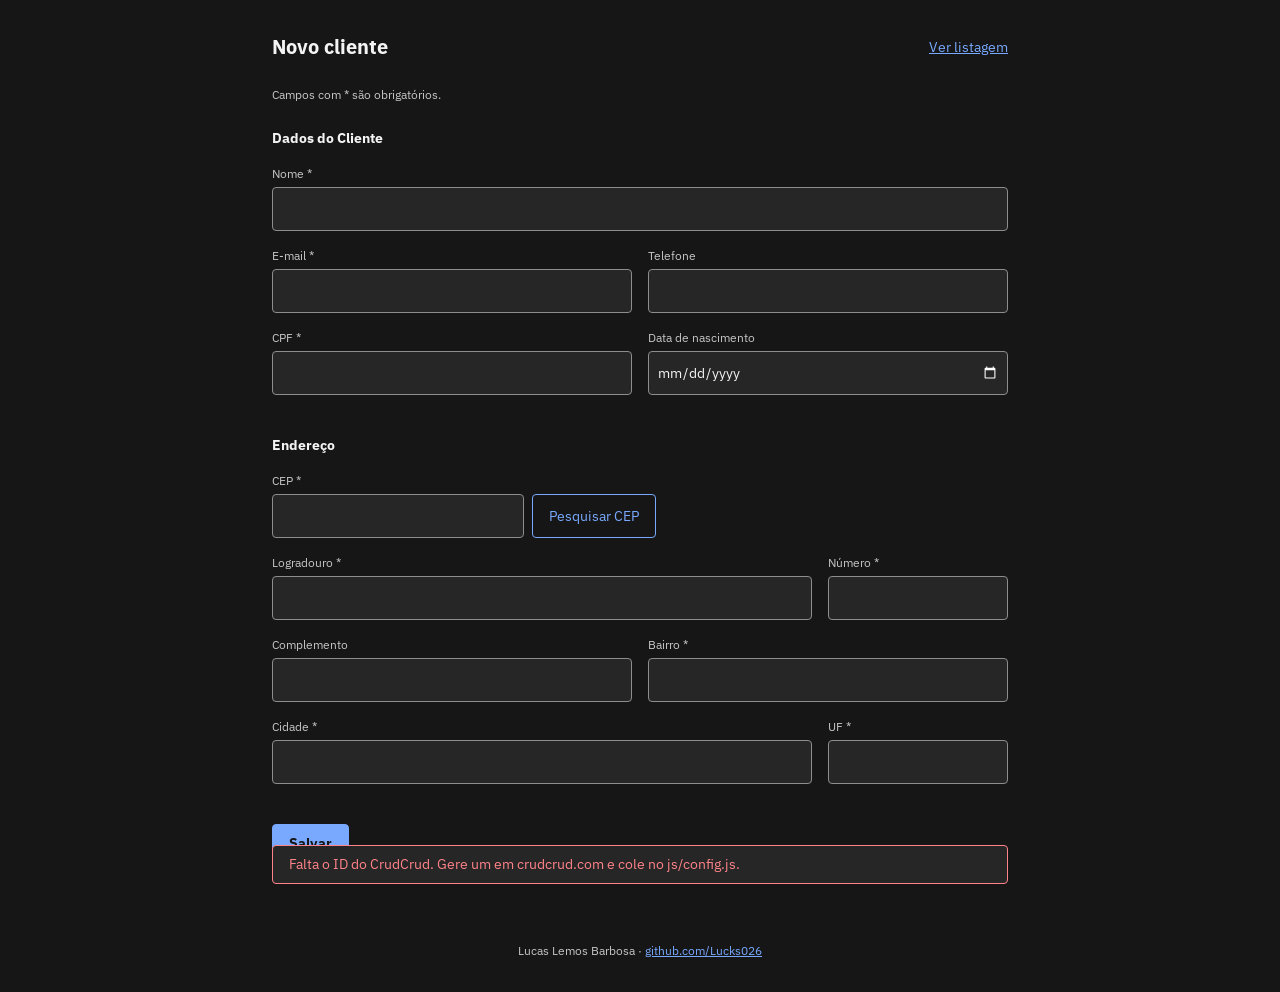
==== commit 6ced36b5: "style: troca a fonte para ibm plex sans" ====
--- a/index.html
+++ b/index.html
@@ -6,7 +6,7 @@
   <title>Novo cliente</title>
   <link rel="preconnect" href="https://fonts.googleapis.com">
   <link rel="preconnect" href="https://fonts.gstatic.com" crossorigin>
-  <link rel="stylesheet" href="https://fonts.googleapis.com/css2?family=JetBrains+Mono:wght@400;700&display=swap">
+  <link rel="stylesheet" href="https://fonts.googleapis.com/css2?family=IBM+Plex+Sans:wght@300;400;600&display=swap">
   <link rel="stylesheet" href="css/style.css">
   <script defer src="js/config.js"></script>
   <script defer src="js/api.js"></script>
--- a/css/style.css
+++ b/css/style.css
@@ -1,24 +1,32 @@
 :root {
   color-scheme: dark;
 
-  --fundo: #0c0c0c;
-  --janela: #111111;
-  --elevado: #181818;
-  --borda: #2a2a2a;
-  --borda-campo: #6b6b6b;
-  --texto: #d4d4d4;
-  --texto-fraco: #a3a3a3;
-  --verde: #4ade80;
-  --amarelo: #facc15;
-  --vermelho: #f87171;
+  --fundo: #161616;
+  --camada: #262626;
+  --camada-alta: #393939;
+  --borda: #393939;
+  --borda-campo: #8d8d8d;
+  --texto: #f4f4f4;
+  --texto-fraco: #c6c6c6;
+  --branco: #ffffff;
+  --link: #78a9ff;
+  --azul: #0f62fe;
+  --azul-escuro: #0353e9;
+  --cinza: #6f6f6f;
+  --cinza-escuro: #5e5e5e;
+  --verde: #42be65;
+  --vermelho: #ff8389;
+  --vermelho-escuro: #da1e28;
 
   --espaco-1: 0.25rem;
   --espaco-2: 0.5rem;
   --espaco-3: 1rem;
   --espaco-4: 1.5rem;
-
-  --fonte: 'JetBrains Mono', monospace;
-  --pequeno: 0.875rem;
+  --espaco-5: 2rem;
+  --espaco-6: 3rem;
+
+  --fonte: 'IBM Plex Sans', system-ui, sans-serif;
+  --pequeno: 0.75rem;
 }
 
 *,
@@ -38,15 +46,16 @@
   background: var(--fundo);
   color: var(--texto);
   font-family: var(--fonte);
+  font-size: 0.875rem;
   line-height: 1.5;
 }
 
 a {
-  color: var(--verde);
+  color: var(--link);
 }
 
 :focus-visible {
-  outline: 2px solid var(--verde);
+  outline: 2px solid var(--texto);
   outline-offset: 2px;
 }
 
@@ -61,7 +70,7 @@
 
 @media (min-width: 640px) {
   body {
-    padding: var(--espaco-4);
+    padding: var(--espaco-5) var(--espaco-4);
   }
 }
 
@@ -125,7 +134,7 @@
   /* o campo de data nasce 2px mais alto que os de texto */
   min-height: 2.75rem;
   padding: var(--espaco-2);
-  background: var(--elevado);
+  background: var(--camada);
   border: 1px solid var(--borda-campo);
   border-radius: var(--espaco-1);
   color: var(--texto);
@@ -160,9 +169,9 @@
   display: inline-block;
   padding: var(--espaco-2) var(--espaco-3);
   background: transparent;
-  border: 1px solid var(--verde);
+  border: 1px solid var(--link);
   border-radius: var(--espaco-1);
-  color: var(--verde);
+  color: var(--link);
   font: inherit;
   text-decoration: none;
   white-space: nowrap;
@@ -170,19 +179,19 @@
 }
 
 .botao:hover:not(:disabled) {
-  background: var(--verde);
+  background: var(--link);
   color: var(--fundo);
 }
 
 .botao-principal {
-  background: var(--verde);
+  background: var(--link);
   color: var(--fundo);
   font-weight: 700;
 }
 
 .botao-principal:hover:not(:disabled) {
   background: transparent;
-  color: var(--verde);
+  color: var(--link);
 }
 
 .botao-perigo {
@@ -209,7 +218,7 @@
   bottom: var(--espaco-3);
   margin-top: var(--espaco-3);
   padding: var(--espaco-2) var(--espaco-3);
-  background: var(--elevado);
+  background: var(--camada);
   border: 1px solid currentColor;
   border-radius: var(--espaco-1);
 }
